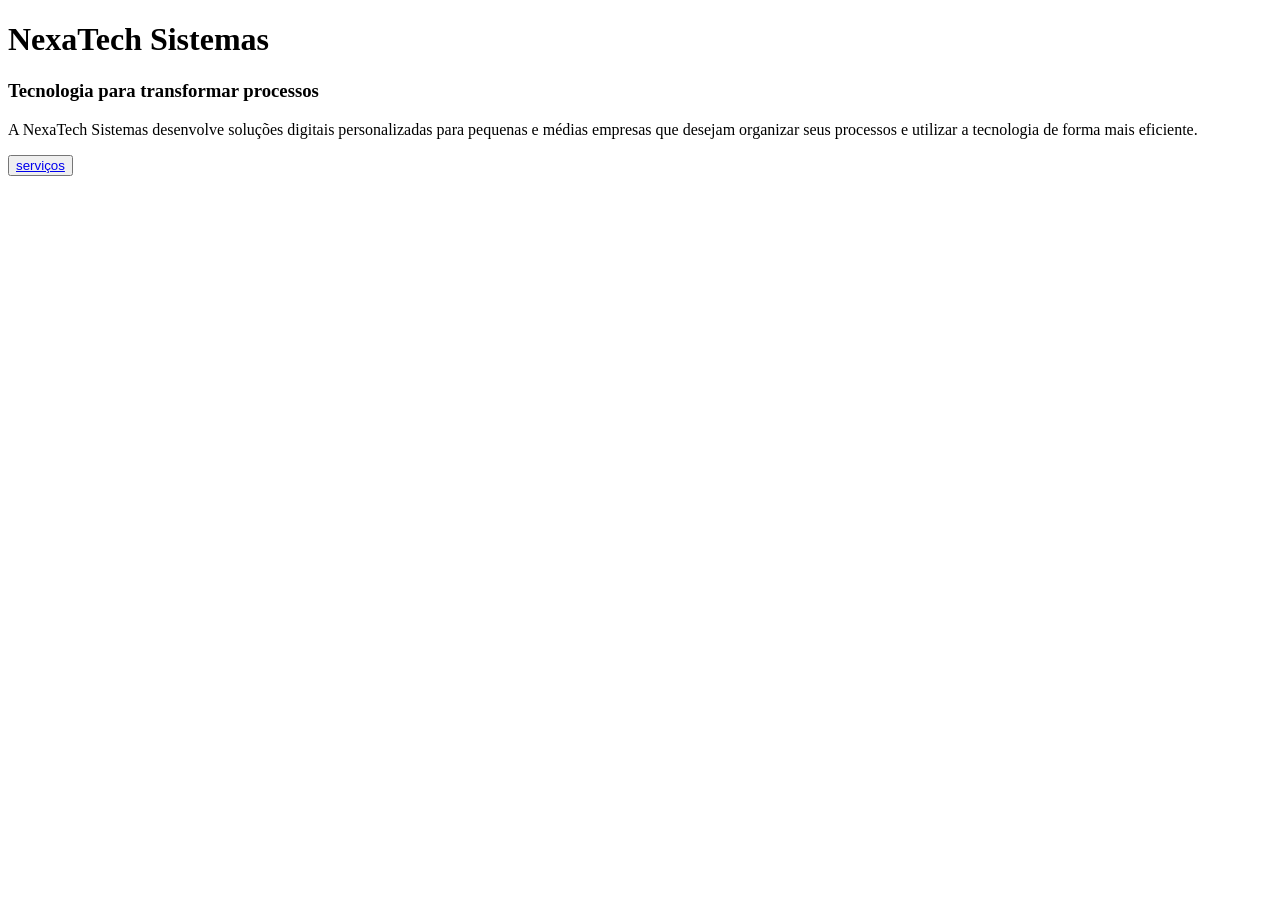
==== catalogo/index.html @ 421f1cfe "09.09.26 Feat: começo de atividades" ====
<!DOCTYPE html>
<html lang="pt-BR">
<head>
    <meta charset="UTF-8">
    <meta name="viewport" content="width=device-width, initial-scale=1.0">
    <title>NexaTech Sistemas</title>
</head>
<body>
    <h1>NexaTech Sistemas</h1>
    <h3>Tecnologia para transformar processos</h3>
    <p>A NexaTech Sistemas desenvolve soluções digitais personalizadas para pequenas e médias empresas que desejam organizar seus processos e utilizar a tecnologia de forma mais eficiente.</p>
    <button>
        <a href="servicos.html">serviços</a>
    </button>
    <br>
    <img>
</body>
</html>
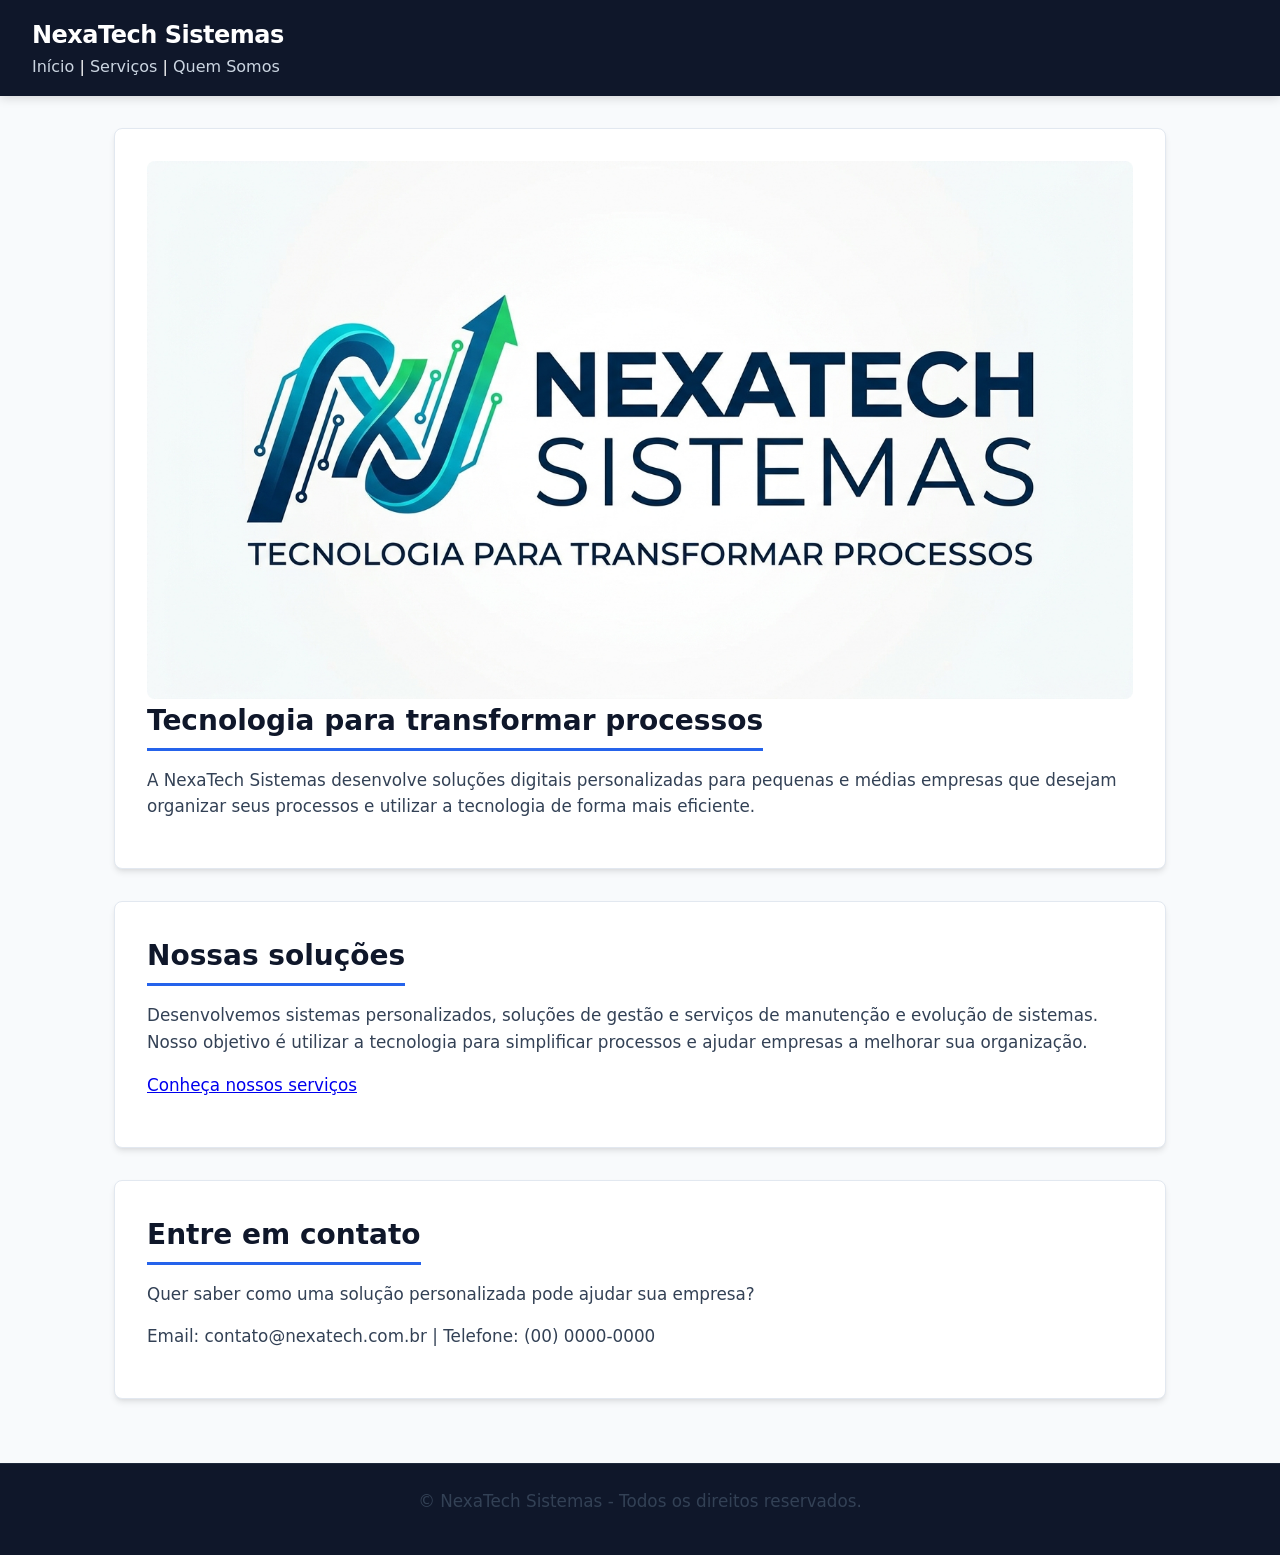
==== commit eb527584: "16.09.26 Feat: site terminado" ====
--- a/catalogo/index.html
+++ b/catalogo/index.html
@@ -3,16 +3,49 @@
 <head>
     <meta charset="UTF-8">
     <meta name="viewport" content="width=device-width, initial-scale=1.0">
-    <title>NexaTech Sistemas</title>
+    <title>NexaTech Sistemas - Início</title>
+    <link rel="stylesheet" href="style.css">
+    <style>
+        img {
+            max-width: 100%;
+            height: auto;
+        }
+    </style>
 </head>
 <body>
-    <h1>NexaTech Sistemas</h1>
-    <h3>Tecnologia para transformar processos</h3>
-    <p>A NexaTech Sistemas desenvolve soluções digitais personalizadas para pequenas e médias empresas que desejam organizar seus processos e utilizar a tecnologia de forma mais eficiente.</p>
-    <button>
-        <a href="servicos.html">serviços</a>
-    </button>
-    <br>
-    <img>
+
+    <header>
+        <h1>NexaTech Sistemas</h1>
+        <nav>
+            <a href="index.html">Início</a> |
+            <a href="servicos.html">Serviços</a> |
+            <a href="quem_somos.html">Quem Somos</a>
+        </nav>
+    </header>
+
+    <main>
+        <section>
+            <img src="imagens/logo.jpg" alt="Pessoa programando no computador">
+            <h2>Tecnologia para transformar processos</h2>
+            <p>A NexaTech Sistemas desenvolve soluções digitais personalizadas para pequenas e médias empresas que desejam organizar seus processos e utilizar a tecnologia de forma mais eficiente.</p>
+        </section>
+
+        <section>
+            <h2>Nossas soluções</h2>
+            <p>Desenvolvemos sistemas personalizados, soluções de gestão e serviços de manutenção e evolução de sistemas. Nosso objetivo é utilizar a tecnologia para simplificar processos e ajudar empresas a melhorar sua organização.</p>
+            <p><a href="servicos.html">Conheça nossos serviços</a></p>
+        </section>
+
+        <section id="contato">
+            <h2>Entre em contato</h2>
+            <p>Quer saber como uma solução personalizada pode ajudar sua empresa?</p>
+            <p>Email: contato@nexatech.com.br | Telefone: (00) 0000-0000</p>
+        </section>
+    </main>
+
+    <footer>
+        <p>&copy; NexaTech Sistemas - Todos os direitos reservados.</p>
+    </footer>
+
 </body>
 </html>
--- a/catalogo/style.css
+++ b/catalogo/style.css
@@ -0,0 +1,245 @@
+
+/* 1. Variáveis de Cores e Configurações Globais */
+:root {
+    --cor-primaria: #0f172a;       /* Azul escuro / Slate 900 */
+    --cor-secundaria: #2563eb;     /* Azul moderno / Blue 600 */
+    --cor-secundaria-hover: #1d4ed8;
+    --cor-fundo: #f8fafc;          /* Cinza claro / Slate 50 */
+    --cor-card: #ffffff;           /* Branco puro */
+    --cor-texto: #334155;          /* Cinza escuro / Slate 700 */
+    --cor-texto-suave: #64748b;    /* Cinza médio / Slate 500 */
+    --cor-borda: #e2e8f0;          /* Cinza claro / Slate 200 */
+    --sombra-card: 0 4px 6px -1px rgba(0, 0, 0, 0.1), 0 2px 4px -2px rgba(0, 0, 0, 0.05);
+    --sombra-hover: 0 10px 15px -3px rgba(0, 0, 0, 0.1), 0 4px 6px -4px rgba(0, 0, 0, 0.1);
+    --fonte-principal: 'Segoe UI', system-ui, -apple-system, BlinkMacSystemFont, Roboto, sans-serif;
+    --borda-raio: 8px;
+    --max-largura: 1100px;
+}
+
+/* 2. Reset Básico e Acessibilidade */
+* {
+    margin: 0;
+    padding: 0;
+    box-sizing: border-box;
+}
+
+body {
+    font-family: var(--fonte-principal);
+    background-color: var(--cor-fundo);
+    color: var(--cor-texto);
+    line-height: 1.6;
+    display: flex;
+    flex-direction: column;
+    min-height: 100vh;
+}
+
+/* Foco visível para navegabilidade por teclado (Acessibilidade) */
+a:focus-visible,
+button:focus-visible {
+    outline: 3px solid var(--cor-secundaria);
+    outline-offset: 2px;
+}
+
+/* 3. Estilização de Imagens Responsivas (Requisito Obrigatório) */
+img {
+    max-width: 100%;
+    height: auto;
+    display: block;
+    border-radius: var(--borda-raio);
+}
+
+/* 4. Cabeçalho e Menu de Navegação */
+header {
+    background-color: var(--cor-primaria);
+    color: #ffffff;
+    padding: 1rem 2rem;
+    position: sticky;
+    top: 0;
+    z-index: 100;
+    box-shadow: 0 2px 10px rgba(0, 0, 0, 0.15);
+}
+
+header .container-nav {
+    max-width: var(--max-largura);
+    margin: 0 auto;
+    display: flex;
+    justify-content: space-between;
+    align-items: center;
+    flex-wrap: wrap;
+    gap: 1rem;
+}
+
+header h1 {
+    font-size: 1.5rem;
+    font-weight: 700;
+    color: #ffffff;
+    letter-spacing: -0.5px;
+}
+
+nav ul {
+    display: flex;
+    list-style: none;
+    gap: 1.5rem;
+}
+
+nav a {
+    color: #cbd5e1;
+    text-decoration: none;
+    font-weight: 500;
+    font-size: 1rem;
+    transition: color 0.2s ease;
+    padding: 0.5rem 0;
+}
+
+nav a:hover,
+nav a.ativo {
+    color: #ffffff;
+    border-bottom: 2px solid var(--cor-secundaria);
+}
+
+/* 5. Conteúdo Principal e Seções */
+main {
+    max-width: var(--max-largura);
+    width: 100%;
+    margin: 2rem auto;
+    padding: 0 1.5rem;
+    flex: 1;
+}
+
+section {
+    background-color: var(--cor-card);
+    border: 1px solid var(--cor-borda);
+    border-radius: var(--borda-raio);
+    padding: 2rem;
+    margin-bottom: 2rem;
+    box-shadow: var(--sombra-card);
+    transition: transform 0.2s ease, box-shadow 0.2s ease;
+}
+
+section:hover {
+    box-shadow: var(--sombra-hover);
+}
+
+h2 {
+    color: var(--cor-primaria);
+    font-size: 1.75rem;
+    margin-bottom: 1rem;
+    border-bottom: 3px solid var(--cor-secundaria);
+    display: inline-block;
+    padding-bottom: 0.25rem;
+}
+
+h3 {
+    color: var(--cor-primaria);
+    font-size: 1.3rem;
+    margin-top: 1rem;
+    margin-bottom: 0.75rem;
+}
+
+p {
+    margin-bottom: 1rem;
+    color: var(--cor-texto);
+    font-size: 1.05rem;
+}
+
+/* Grid de Serviços / Cards */
+.grid-servicos {
+    display: grid;
+    grid-template-columns: repeat(auto-fit, minmax(280px, 1fr));
+    gap: 1.5rem;
+    margin-top: 1.5rem;
+}
+
+.card-servico {
+    background-color: var(--cor-fundo);
+    border: 1px solid var(--cor-borda);
+    border-radius: var(--borda-raio);
+    padding: 1.25rem;
+    display: flex;
+    flex-direction: column;
+}
+
+.card-servico img {
+    width: 100%;
+    height: 200px;
+    object-fit: cover;
+    margin-bottom: 1rem;
+}
+
+/* 6. Links com Estilo de Botão */
+.btn-link {
+    display: inline-block;
+    background-color: var(--cor-secundaria);
+    color: #ffffff;
+    text-decoration: none;
+    padding: 0.75rem 1.5rem;
+    border-radius: var(--borda-raio);
+    font-weight: 600;
+    transition: background-color 0.2s ease, transform 0.1s ease;
+    text-align: center;
+    margin-top: 0.5rem;
+}
+
+.btn-link:hover {
+    background-color: var(--cor-secundaria-hover);
+    transform: translateY(-2px);
+}
+
+/* 7. Seção de Contato */
+.contato-box {
+    background: linear-gradient(135deg, #1e293b 0%, #0f172a 100%);
+    color: #ffffff;
+    border: none;
+}
+
+.contato-box h2 {
+    color: #ffffff;
+    border-color: var(--cor-secundaria);
+}
+
+.contato-box p {
+    color: #94a3b8;
+}
+
+.contato-info {
+    font-weight: 600;
+    color: #ffffff;
+    font-size: 1.1rem;
+    margin-top: 1rem;
+}
+
+/* 8. Rodapé (Footer) */
+footer {
+    background-color: var(--cor-primaria);
+    color: #94a3b8;
+    text-align: center;
+    padding: 1.5rem;
+    margin-top: auto;
+    font-size: 0.9rem;
+    border-top: 1px solid #1e293b;
+}
+
+/* 9. Responsividade (Media Queries) */
+@media (max-width: 768px) {
+    header .container-nav {
+        flex-direction: column;
+        text-align: center;
+    }
+
+    nav ul {
+        justify-content: center;
+        gap: 1rem;
+    }
+
+    section {
+        padding: 1.25rem;
+    }
+
+    h2 {
+        font-size: 1.4rem;
+    }
+
+    h3 {
+        font-size: 1.15rem;
+    }
+}
